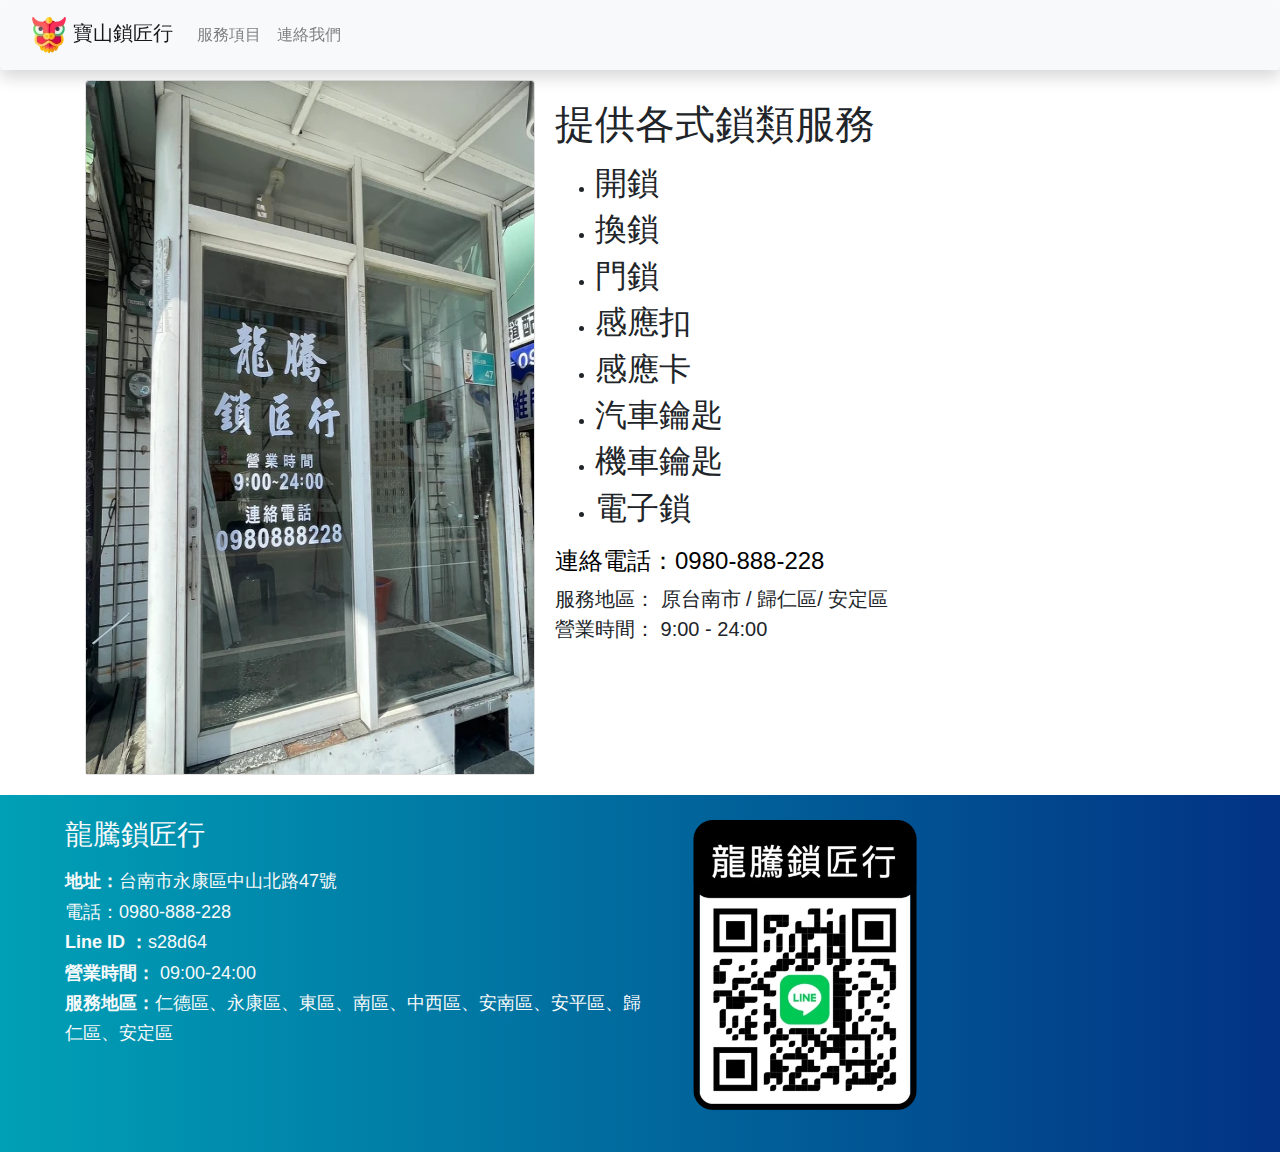
==== s02.html @ 55af2444 "move s02.html to root" ====
<!DOCTYPE html>
<html lang="zh-Hans-TW">
<head>
  <!-- Required meta tags -->
  <meta charset="utf-8">
  <meta name="viewport" content="width=device-width, initial-scale=1, shrink-to-fit=no">
  <!-- seo meta -->
  <meta name="description" content="寶山鎖匠行是一間位於台南市關廟的鎖匠行，由數名資深鎖匠共同創立，提供原台南市、歸仁區、關廟區、安平區之開鎖、換鎖、汽機車開鎖、門鎖等服務">
  <link rel="canonical" href="https://locksmith99.com/">
 <!-- HTML Meta Tags -->
 <title>寶山鎖匠行-行動鎖匠、開鎖、換鎖、汽機車開鎖、門鎖等服務</title>
  <!-- Facebook Meta Tags -->
  <meta property="og:url" content="https://locksmith99.com/s02.html">
  <meta property="og:type" content="website">
  <meta property="og:title" content="寶山鎖匠行-開鎖、換鎖、汽機車開鎖、門鎖">
  <meta property="og:description" content="寶山鎖匠行是一間位於台南市關廟的鎖匠行，由數名資深鎖匠共同創立，提供原台南市、歸仁區、關廟區、安平區之開鎖、換鎖、汽機車開鎖、門鎖等服務">
  <meta property="og:image" content="https://locksmith99.com/asset/image/graph.webp">

  <!-- Twitter Meta Tags -->
  <meta name="twitter:card" content="summary_large_image">
  <meta property="twitter:domain" content="locksmith99.com">
  <meta property="twitter:url" content="https://locksmith99.com/s02.html">
  <meta name="twitter:title" content="寶山鎖匠行-行動鎖匠、開鎖、換鎖、汽機車開鎖、門鎖等服務">
  <meta name="twitter:description" content="寶山鎖匠行是一間位於台南市關廟的鎖匠行，由數名資深鎖匠共同創立，提供原台南市、歸仁區、關廟區、安平區之開鎖、換鎖、汽機車開鎖、門鎖等服務">
  <meta name="twitter:image" content="https://locksmith99.com/asset/image/graph.webp">

  <!-- Meta Tags Generated via https://www.opengraph.xyz -->


  <!--norton-safeweb-->
  <meta name="norton-safeweb-site-verification" content="WEE9H6YMCEE-JR9W9Q1T-YM4PKKZ-KUNC630PPQ5V8V65WU7DN-QTX-R6-0-EZ8TRX21SYW-2CRU4LMLSOO3YH3-FHSPIY7YCH9WEJBKE7W7TWXF2J5-WHDMNNC6V70I" />
  <!--schema data-->
  <script type="application/ld+json">
    {
      "@context": "https://schema.org",
      "@type": "Article",
      "mainEntityOfPage": {
        "@type": "WebPage",
        "@id": "https://locksmith99.com/s02.html"
      },
      "headline": "LOGO",
      "description": "龍騰鎖匠行LOGO",
      "image": "https://locksmith99.com/asset/image/dragon.webp",  
      "author": {
        "@type": "",
        "name": "龍騰鎖匠行",
        "url": "https://locksmith99.com"
      },  
      "publisher": {
        "@type": "Organization",
        "name": "龍騰鎖匠行",
        "logo": {
          "@type": "ImageObject",
          "url": "https://locksmith99.com/asset/image/dragon.webp"
        }
      },
      "datePublished": "2024-05-21T03:30Z",
      "dateModified": "2024-05-21T03:30Z"
    }
    </script>
</head>
<body>
  <!--nav bar-->
  <nav class="navbar navbar-expand-lg navbar-light bg-light rounded bg-body-tertiary fixed-top my_nav shadow bottom">
    <!-- Container wrapper -->
    <div class="container-fluid">
      <a class="navbar-brand" href="#">
        <img src="asset/image/dragon.webp" id="logo" width="36px" height="36px" alt="LOGO"/>
        寶山鎖匠行
      </a>
      <button class="navbar-toggler" type="button" data-toggle="collapse" data-target="#navbarsLongterm" aria-controls="navbarsExample09" aria-expanded="false" aria-label="Toggle navigation">
        <span class="navbar-toggler-icon"></span>
      </button>

      <div class="collapse navbar-collapse my_nav_mobile" id="navbarsLongterm">
        <ul class="navbar-nav mr-auto">
          <li class="nav-item">
            <a class="nav-link" href="#service_item">服務項目</a>
          </li>
        </li>
        <!--<li class="nav-item">
          <a class="nav-link" href="#production_list">產品介紹</a>
        </li>-->
        <li class="nav-item">
          <a class="nav-link" href="#about">連絡我們</a>
        </li>
        </ul>
      </div>
    </div>
  </nav>
  <!--main-->
  <div class="container main">
     <!--main picture-->
    <div class="d-flex flex-sm-row flex-column justify-content-center">
      <div class="card">
        <img src="asset/image/front_view.webp" loading="lazy" class="card-img-top slider_img"  alt="龍騰鎖店照片">
      </div>
      <!--Serivice item-->
      <div class="card-body" id="service_item">
        <h1 class="card-title ">提供各式鎖類服務</h1>
        <p class="card-text">
          <ul>
            <li><h2>開鎖</h2></li>
            <li><h2>換鎖</h2></li>
            <li><h2>門鎖</h2></li>
            <li><h2>感應扣</h2></li>
            <li><h2>感應卡</h2></li>
            <li><h2>汽車鑰匙</h2></li>
            <li><h2>機車鑰匙</h2></li>
            <li><h2>電子鎖</h2></li>
          </ul>
        </p>
        <!--Serivice time and form--> 
        <p></p>
        <div id="service_item" class="service_item">
          <div> <a href="tel:+886-980-888-228" style=" color: black;"><h4>連絡電話：0980-888-228</h4></a></div>
          <div> 服務地區： 原台南市 / 歸仁區/ 安定區</div>
          <div>營業時間： 9:00 - 24:00 </div>
      </div>
      </div>
     
    </div>
    <!--<div class="card-body h1" id="production_list">
    產品介紹
    </div>-->
  </div>
  <!--floation buttion-->
  <a href="https://line.me/R/ti/p/~s28d64" class="float line only_mobile_show">
    <img src="asset/image/LINE_logo.webp" class="line-float" alt="line_button"/>
  </a>
  <a href="tel:+886-980-888-228" class="float phone only_mobile_show">
    <img src="asset/image/phone.webp" class="phone-float" alt="phone_button"/>
  </a>
  <!--footer-->
  <div class="footer d-flex flex-sm-row flex-column justify-content-center" id="about">
    <div class="item">
      <ul>
        <li>
          <p class="title">龍騰鎖匠行</p>
        </li>
        <li>
          <b>地址：</b>台南市永康區中山北路47號
        </li>
        <li>
          <a href="tel:+886-980-888-228" style=" color: rgb(248,249,250);">電話：</b>0980-888-228</a>
        </li>
        <li>
          <a href="https://line.me/R/ti/p/~s28d64" style=" color: rgb(248,249,250);"><b>Line ID ：</b>s28d64</a>
        </li>
        <li>
          <b>營業時間：</b> 09:00-24:00
        </li>
        <li>
          <b>服務地區：</b>仁德區、永康區、東區、南區、中西區、安南區、安平區、歸仁區、安定區
        </li>
      </ul>

    </div>
   <div class="item"><a href="https://line.me/R/ti/p/~s28d64" style=" color: rgb(248,249,250);"><img id="qr_code" class="qr_code" src="asset/image/qr_code.webp" alt="https://line.me/R/ti/p/~s28d64"/></a></div>
   <div class="item"><iframe src="https://www.google.com/maps/embed?pb=!1m18!1m12!1m3!1d3671.9300052438666!2d120.25578367430272!3d23.0263420791711!2m3!1f0!2f0!3f0!3m2!1i1024!2i768!4f13.1!3m3!1m2!1s0x346e71ce5c887711%3A0x35d5995b5d912a90!2z6b6N6aiw6Y6W5Yyg6KGM!5e0!3m2!1szh-TW!2stw!4v1713605435688!5m2!1szh-TW!2stw"  width="300" height="300" style="border:0;" allowfullscreen="" loading="lazy" referrerpolicy="no-referrer-when-downgrade" id="map" title="龍勝鎖匠行地圖"></iframe></div>
 
  </div>

   <!-- Bootstrap CSS -->
   <link rel="stylesheet" type="text/css" href="asset/css/bootstrap/bootstrap.min.css" >
   <link rel="stylesheet" type="text/css" href="asset/css/custom/custom.css" >
  
   <!-- jQuery first, then Popper.js, then Bootstrap JS -->
   <script src="asset/js/jquery-3.7.1.min.js"></script>
   <script src="asset/js/bootstrap.bundle.min.js" ></script>
</body>
</html>
---- asset/css/custom/custom.css ----
html,
body {
  height: 100%
}

.my_nav{
height: 70px;
}

.my_nav_mobile
{
    background:rgb(248,249,250);
}

.main{
    margin-top: 80px;
    justify-content: center;
}

.main_slider
{
    display: flex;

}

.slider_img
{
    
    max-width: 28rem;
    width: 512px;
    height: 693px;
    background-size:cover;
}

.card-text ul{
    list-style-type: disc !important;
    padding-left:1em !important;
    margin-left:1em;
}

.service_item
{
    font-size: 20px;
    line-height: 1.9rem;
    margin-top: 20px;
}

.service_title
{
  font-size: 48px!important;
  font-weight: 700;
}

.footer
{
    
    margin-top:1.25rem;
    padding:25px;
    background: linear-gradient(to right, rgb(0, 160, 182) 0%, rgb(2, 50, 132) 100%) !important;
}




.footer #map
{
    border-radius:15px;
}

.footer .qr_code
{
    border-radius:15px;
    width: 300px;
    height: 300px;
}

.footer ul
{
    list-style-type: none!important;
    line-height: 1.9rem;
    font-size: 18px;;
    color: rgb(248,249,250);
}

.footer .title
{
    font-size: 28px;
}



.float
{
  position:fixed;
	width:60px;
	height:60px;
	right:20px;
	background-color: #ccc;;
	color:#FFF;
	border-radius:50px;
	text-align:center;
	box-shadow: 2px 2px 3px #cccc;

 
}

.phone
{
  bottom: 40px;
}

.line
{
  bottom: 120px;
}


.line-float
{
  width: 36px;
  height: 36px;
  margin-top: 12px;
}
.phone-float
{
  width: 36px;
  height: 36px;
  margin-top: 12px;
}



.only_mobile_show {
  display: none;
}

@media only screen and (max-width: 768px) {
  .only_mobile_show {
    display: block;
  }
}

.shadow {
    
    &.top {
      box-shadow: 0px -15px 10px -15px #111;    
    }
    &.bottom {
      box-shadow: 0px 15px 10px -15px #111;    
    }
    &.left {
      box-shadow: -15px 0px 10px -15px #111;    
    }
    &.right {
      box-shadow: 15px 0px 10px -15px #111;    
    }
  }


  
@media (max-width: 800px) { 

  .slider_img
{
  max-width:100%; /*不使用width:100% 是因避免圖片解析度不好，隨父元素被放大時會糊掉*/
  height:auto;
}

}
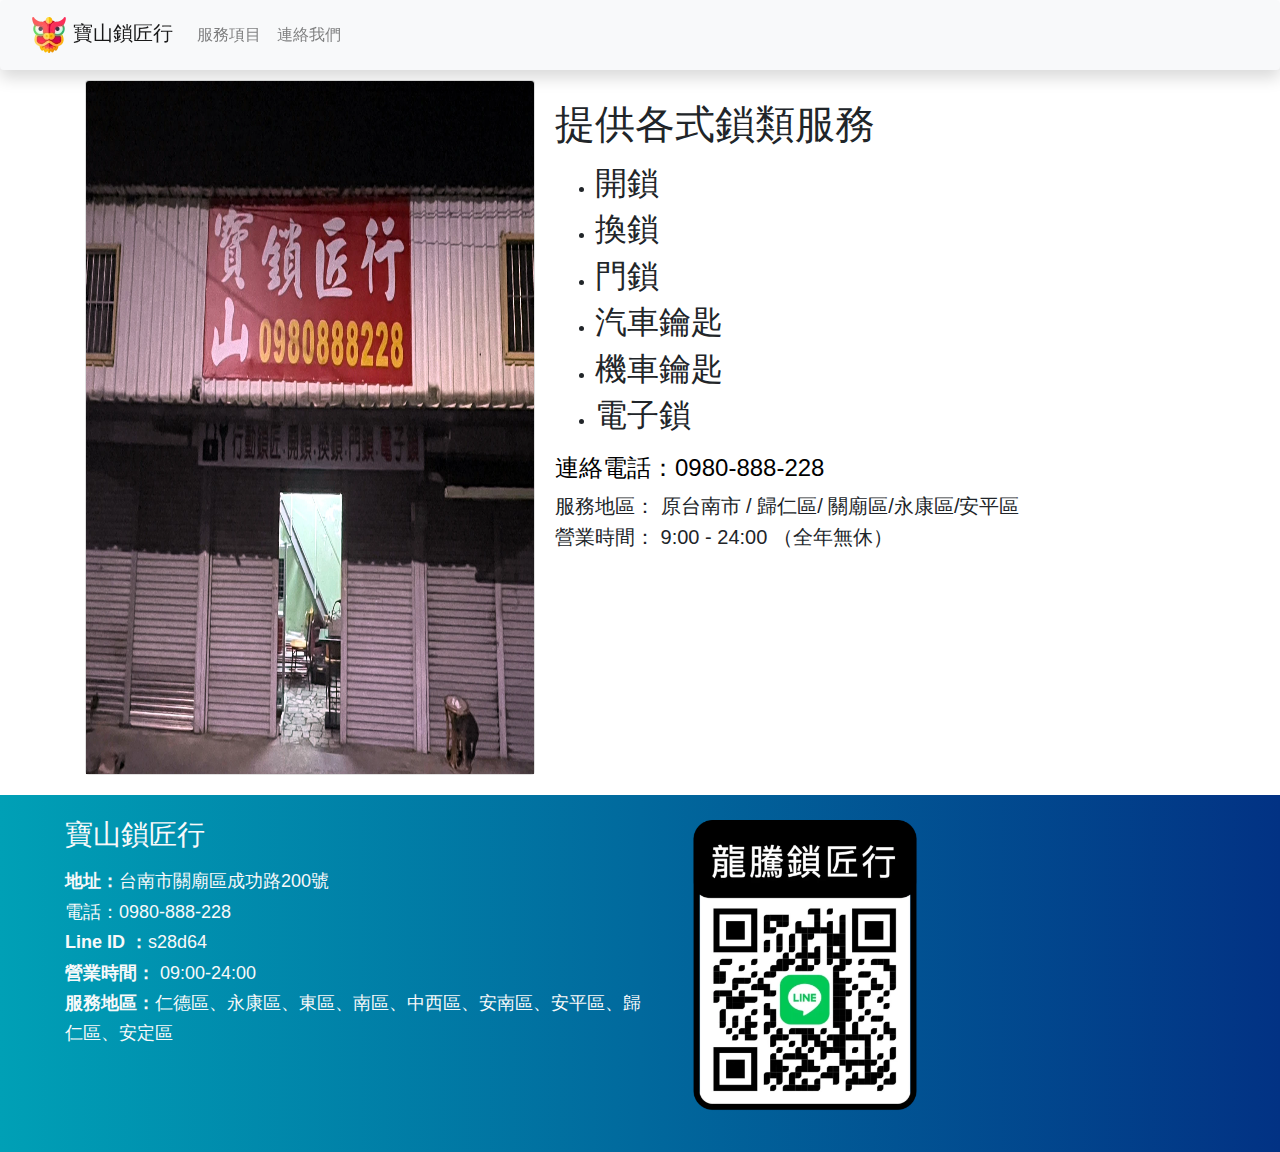
==== commit 65904696: "update store 02 image" ====
--- a/s02.html
+++ b/s02.html
@@ -93,7 +93,7 @@
      <!--main picture-->
     <div class="d-flex flex-sm-row flex-column justify-content-center">
       <div class="card">
-        <img src="asset/image/front_view.webp" loading="lazy" class="card-img-top slider_img"  alt="龍騰鎖店照片">
+        <img src="asset/image/s02_index.webp" loading="lazy" class="card-img-top slider_img"  alt="龍騰鎖店照片">
       </div>
       <!--Serivice item-->
       <div class="card-body" id="service_item">
@@ -103,8 +103,6 @@
             <li><h2>開鎖</h2></li>
             <li><h2>換鎖</h2></li>
             <li><h2>門鎖</h2></li>
-            <li><h2>感應扣</h2></li>
-            <li><h2>感應卡</h2></li>
             <li><h2>汽車鑰匙</h2></li>
             <li><h2>機車鑰匙</h2></li>
             <li><h2>電子鎖</h2></li>
@@ -114,8 +112,8 @@
         <p></p>
         <div id="service_item" class="service_item">
           <div> <a href="tel:+886-980-888-228" style=" color: black;"><h4>連絡電話：0980-888-228</h4></a></div>
-          <div> 服務地區： 原台南市 / 歸仁區/ 安定區</div>
-          <div>營業時間： 9:00 - 24:00 </div>
+          <div> 服務地區： 原台南市 / 歸仁區/ 關廟區/永康區/安平區</div>
+          <div>營業時間： 9:00 - 24:00 （全年無休）</div>
       </div>
       </div>
      
@@ -136,10 +134,10 @@
     <div class="item">
       <ul>
         <li>
-          <p class="title">龍騰鎖匠行</p>
+          <p class="title">寶山鎖匠行</p>
         </li>
         <li>
-          <b>地址：</b>台南市永康區中山北路47號
+          <b>地址：</b>台南市關廟區成功路200號
         </li>
         <li>
           <a href="tel:+886-980-888-228" style=" color: rgb(248,249,250);">電話：</b>0980-888-228</a>
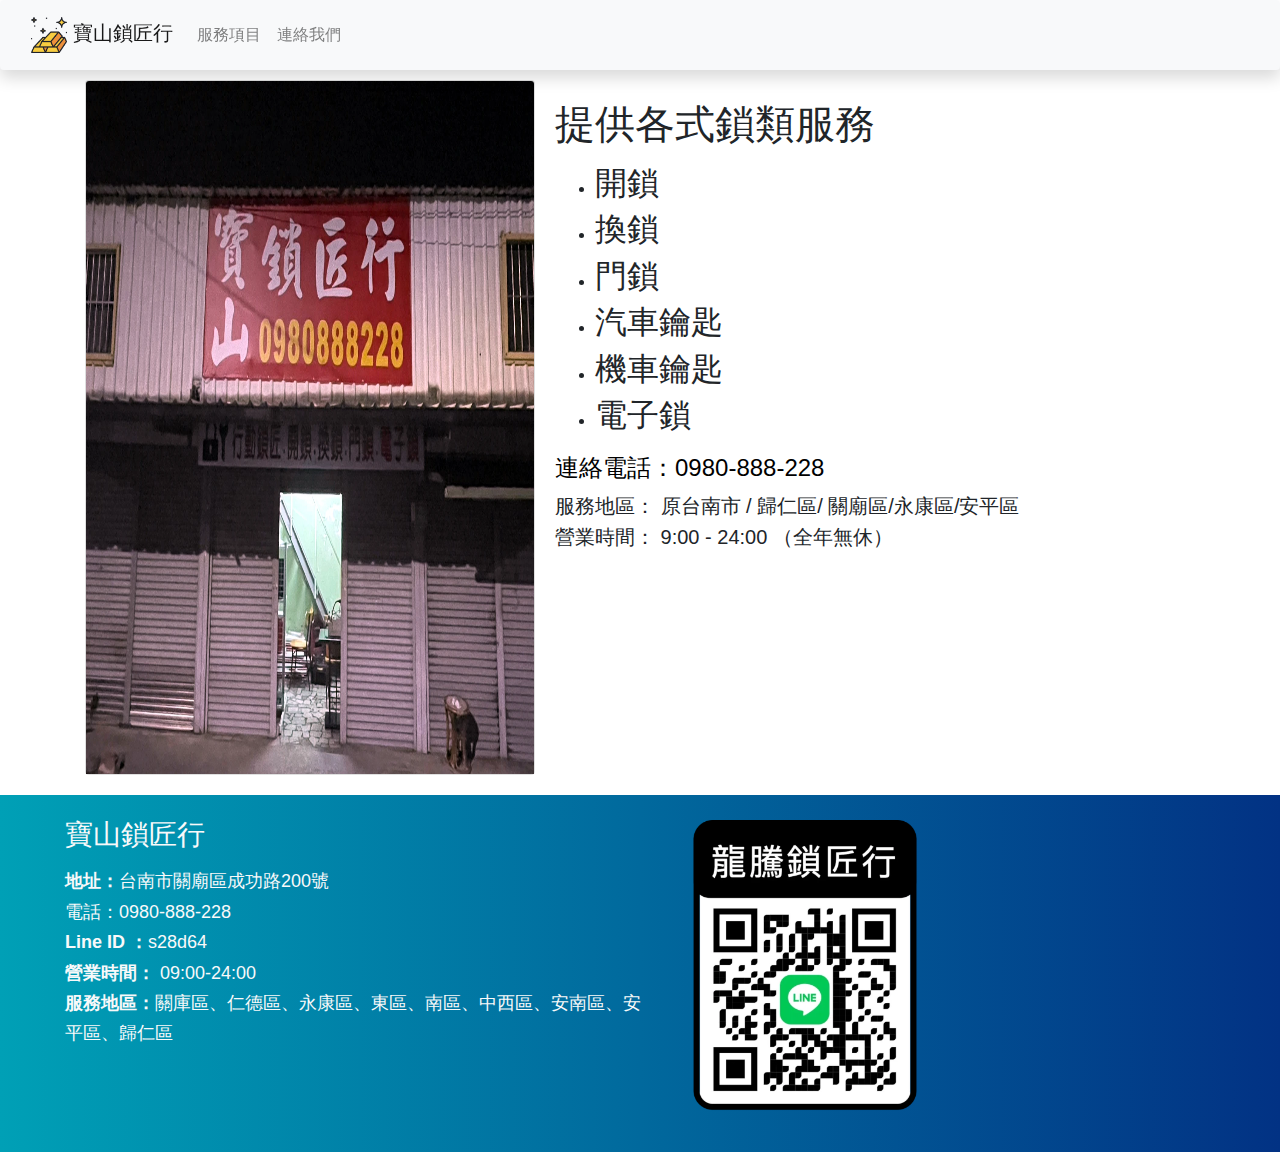
==== commit 3f2453d6: "update store 02 google map" ====
--- a/s02.html
+++ b/s02.html
@@ -40,7 +40,7 @@
       },
       "headline": "LOGO",
       "description": "龍騰鎖匠行LOGO",
-      "image": "https://locksmith99.com/asset/image/dragon.webp",  
+      "image": "https://locksmith99.com/asset/image/gold-ingots.png",  
       "author": {
         "@type": "",
         "name": "龍騰鎖匠行",
@@ -51,7 +51,7 @@
         "name": "龍騰鎖匠行",
         "logo": {
           "@type": "ImageObject",
-          "url": "https://locksmith99.com/asset/image/dragon.webp"
+          "url": "https://locksmith99.com/asset/image/gold-ingots.png"
         }
       },
       "datePublished": "2024-05-21T03:30Z",
@@ -65,7 +65,7 @@
     <!-- Container wrapper -->
     <div class="container-fluid">
       <a class="navbar-brand" href="#">
-        <img src="asset/image/dragon.webp" id="logo" width="36px" height="36px" alt="LOGO"/>
+        <img src="asset/image/gold-ingots.png" id="logo" width="36px" height="36px" alt="LOGO"/>
         寶山鎖匠行
       </a>
       <button class="navbar-toggler" type="button" data-toggle="collapse" data-target="#navbarsLongterm" aria-controls="navbarsExample09" aria-expanded="false" aria-label="Toggle navigation">
@@ -149,13 +149,13 @@
           <b>營業時間：</b> 09:00-24:00
         </li>
         <li>
-          <b>服務地區：</b>仁德區、永康區、東區、南區、中西區、安南區、安平區、歸仁區、安定區
+          <b>服務地區：</b>關庫區、仁德區、永康區、東區、南區、中西區、安南區、安平區、歸仁區
         </li>
       </ul>
 
     </div>
    <div class="item"><a href="https://line.me/R/ti/p/~s28d64" style=" color: rgb(248,249,250);"><img id="qr_code" class="qr_code" src="asset/image/qr_code.webp" alt="https://line.me/R/ti/p/~s28d64"/></a></div>
-   <div class="item"><iframe src="https://www.google.com/maps/embed?pb=!1m18!1m12!1m3!1d3671.9300052438666!2d120.25578367430272!3d23.0263420791711!2m3!1f0!2f0!3f0!3m2!1i1024!2i768!4f13.1!3m3!1m2!1s0x346e71ce5c887711%3A0x35d5995b5d912a90!2z6b6N6aiw6Y6W5Yyg6KGM!5e0!3m2!1szh-TW!2stw!4v1713605435688!5m2!1szh-TW!2stw"  width="300" height="300" style="border:0;" allowfullscreen="" loading="lazy" referrerpolicy="no-referrer-when-downgrade" id="map" title="龍勝鎖匠行地圖"></iframe></div>
+   <div class="item"><iframe src="https://www.google.com/maps/embed?pb=!1m18!1m12!1m3!1d3673.620517500536!2d120.32983867485576!3d22.96419877921477!2m3!1f0!2f0!3f0!3m2!1i1024!2i768!4f13.1!3m3!1m2!1s0x346e71e550c9b939%3A0xc60375bc96e2dbb0!2sNo.%20200%2C%20Chenggong%20Rd%2C%20Guanmiao%20District%2C%20Tainan%20City%2C%20718!5e0!3m2!1sen!2stw!4v1716291699530!5m2!1sen!2stw"  width="300" height="300" style="border:0;" allowfullscreen="" loading="lazy" referrerpolicy="no-referrer-when-downgrade" id="map" title="寶山鎖匠行地圖"></iframe></div>
  
   </div>
 
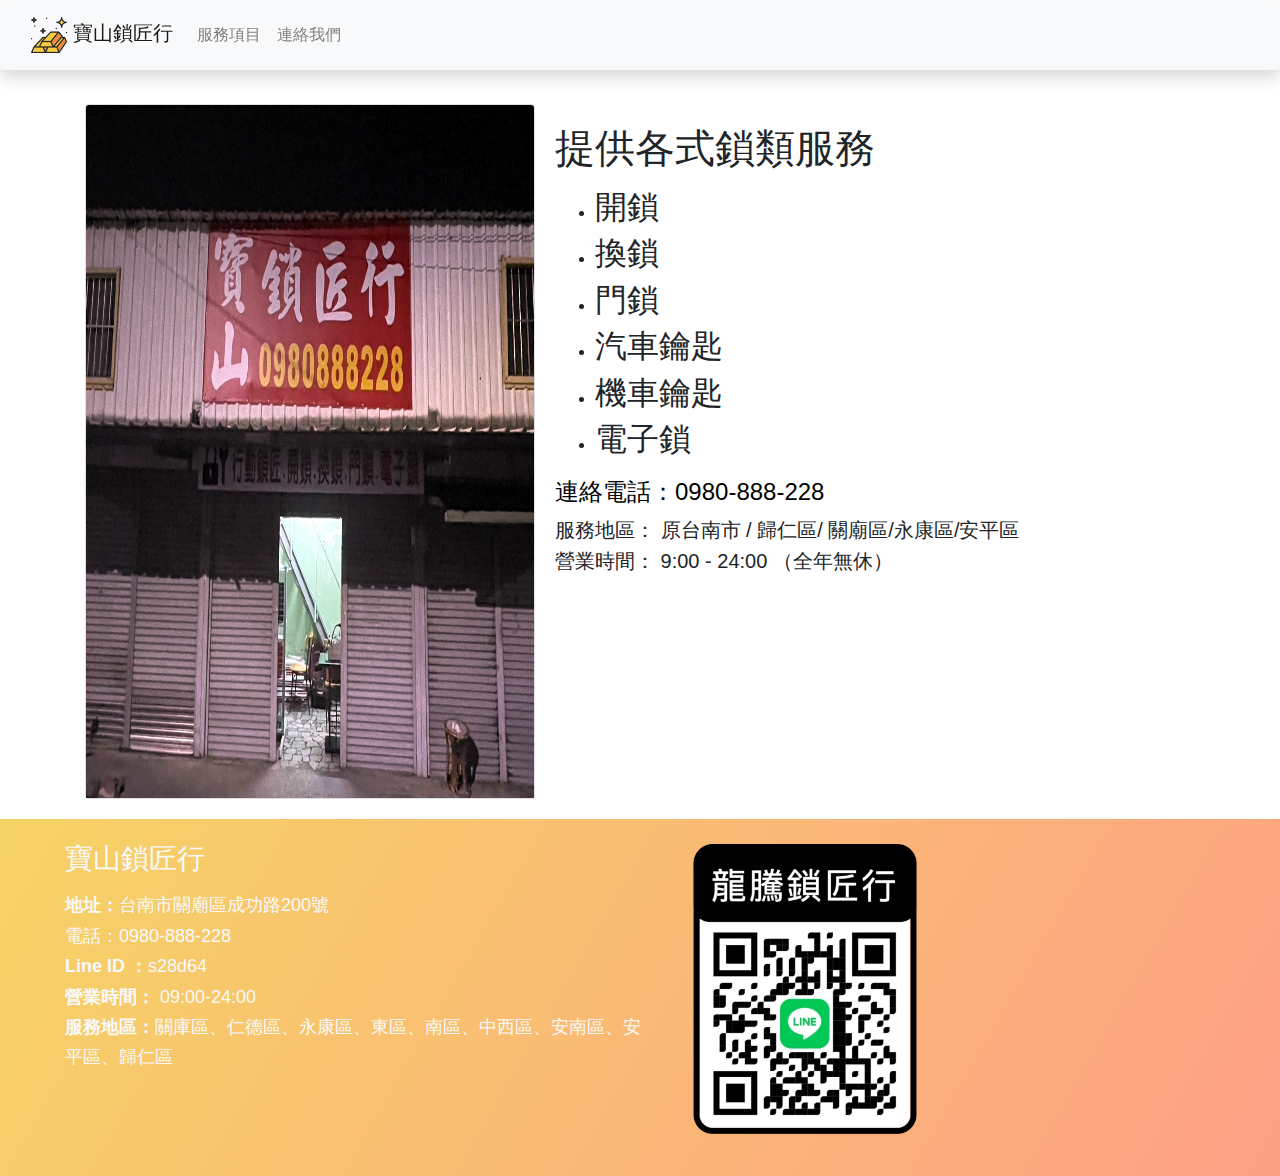
==== commit d7da3708: "update store 02 footer color" ====
--- a/s02.html
+++ b/s02.html
@@ -26,7 +26,7 @@
 
   <!-- Meta Tags Generated via https://www.opengraph.xyz -->
 
-
+  FF7043
   <!--norton-safeweb-->
   <meta name="norton-safeweb-site-verification" content="WEE9H6YMCEE-JR9W9Q1T-YM4PKKZ-KUNC630PPQ5V8V65WU7DN-QTX-R6-0-EZ8TRX21SYW-2CRU4LMLSOO3YH3-FHSPIY7YCH9WEJBKE7W7TWXF2J5-WHDMNNC6V70I" />
   <!--schema data-->
@@ -130,7 +130,7 @@
     <img src="asset/image/phone.webp" class="phone-float" alt="phone_button"/>
   </a>
   <!--footer-->
-  <div class="footer d-flex flex-sm-row flex-column justify-content-center" id="about">
+  <div class="footer footer_s02 d-flex flex-sm-row flex-column justify-content-center" id="about">
     <div class="item">
       <ul>
         <li>
--- a/asset/css/custom/custom.css
+++ b/asset/css/custom/custom.css
@@ -57,6 +57,13 @@
     margin-top:1.25rem;
     padding:25px;
     background: linear-gradient(to right, rgb(0, 160, 182) 0%, rgb(2, 50, 132) 100%) !important;
+}
+
+.footer_s02
+{
+  margin-top:1.25rem;
+  padding:25px;
+  background:linear-gradient(120deg, #f6d365 0%, #fda085 100%) !important;
 }
 
 
@@ -166,6 +173,6 @@
   height:auto;
 }
 
-}
+} 
 
 
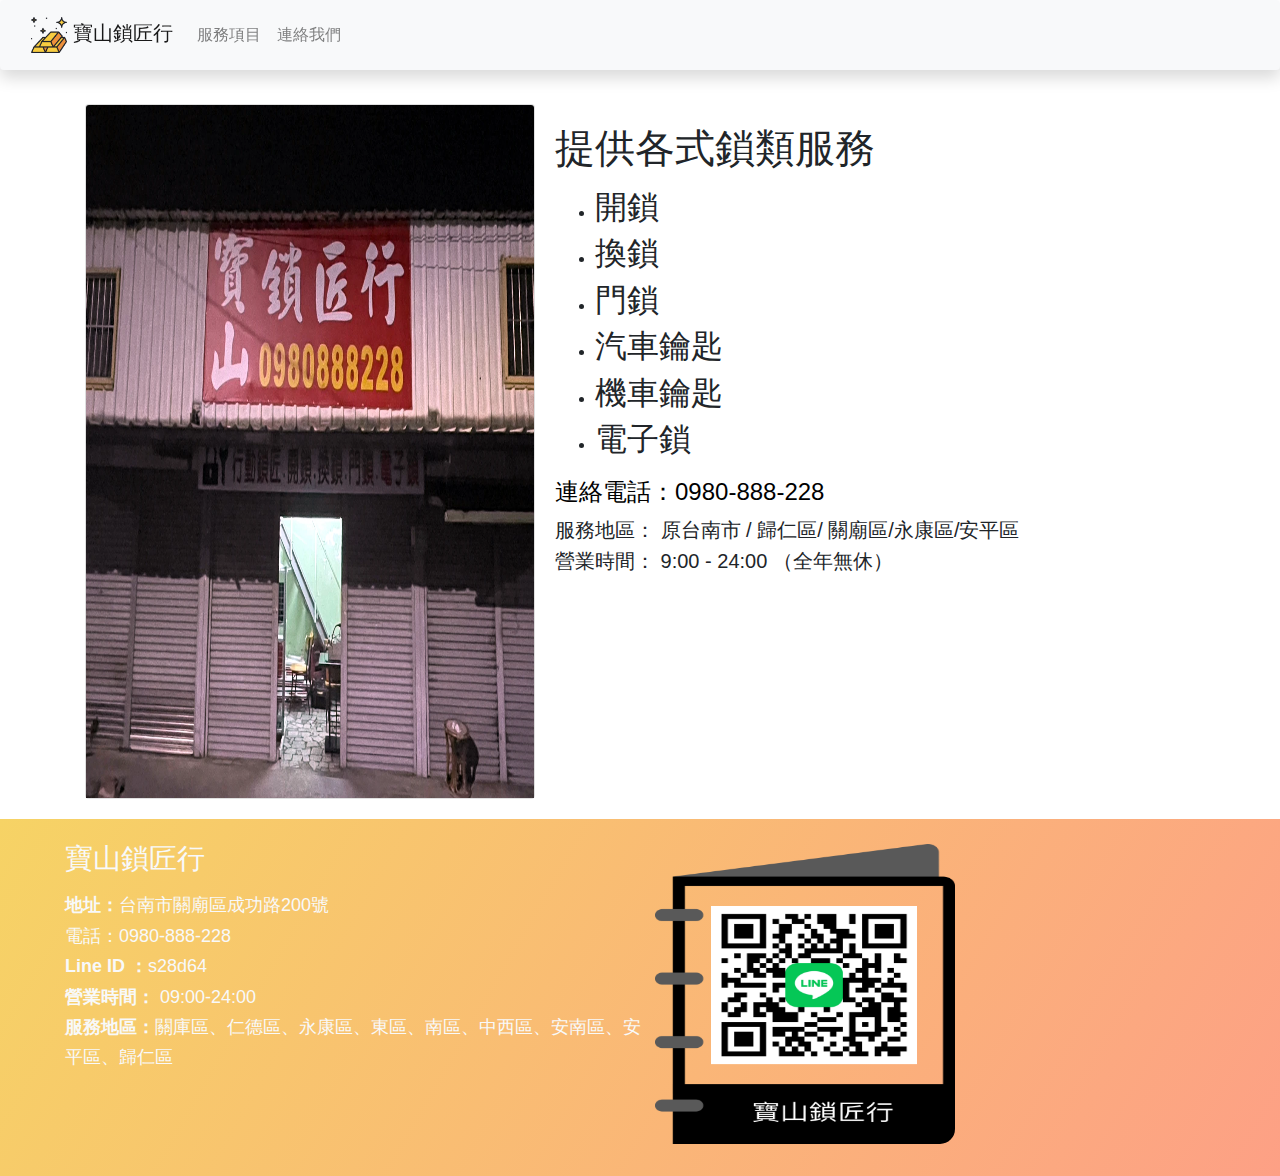
==== commit c6f705f1: "update qr_code for store 02" ====
--- a/s02.html
+++ b/s02.html
@@ -14,7 +14,7 @@
   <meta property="og:type" content="website">
   <meta property="og:title" content="寶山鎖匠行-開鎖、換鎖、汽機車開鎖、門鎖">
   <meta property="og:description" content="寶山鎖匠行是一間位於台南市關廟的鎖匠行，由數名資深鎖匠共同創立，提供原台南市、歸仁區、關廟區、安平區之開鎖、換鎖、汽機車開鎖、門鎖等服務">
-  <meta property="og:image" content="https://locksmith99.com/asset/image/graph.webp">
+  <meta property="og:image" content="https://locksmith99.com/asset/image/graph_02.webp">
 
   <!-- Twitter Meta Tags -->
   <meta name="twitter:card" content="summary_large_image">
@@ -22,7 +22,7 @@
   <meta property="twitter:url" content="https://locksmith99.com/s02.html">
   <meta name="twitter:title" content="寶山鎖匠行-行動鎖匠、開鎖、換鎖、汽機車開鎖、門鎖等服務">
   <meta name="twitter:description" content="寶山鎖匠行是一間位於台南市關廟的鎖匠行，由數名資深鎖匠共同創立，提供原台南市、歸仁區、關廟區、安平區之開鎖、換鎖、汽機車開鎖、門鎖等服務">
-  <meta name="twitter:image" content="https://locksmith99.com/asset/image/graph.webp">
+  <meta name="twitter:image" content="https://locksmith99.com/asset/image/graph_02.webp">
 
   <!-- Meta Tags Generated via https://www.opengraph.xyz -->
 
@@ -39,12 +39,12 @@
         "@id": "https://locksmith99.com/s02.html"
       },
       "headline": "LOGO",
-      "description": "龍騰鎖匠行LOGO",
+      "description": "寶山鎖匠行LOGO",
       "image": "https://locksmith99.com/asset/image/gold-ingots.png",  
       "author": {
         "@type": "",
-        "name": "龍騰鎖匠行",
-        "url": "https://locksmith99.com"
+        "name": "寶山鎖匠行",
+        "url": "https://locksmith99.com/s02.html"
       },  
       "publisher": {
         "@type": "Organization",
@@ -154,7 +154,7 @@
       </ul>
 
     </div>
-   <div class="item"><a href="https://line.me/R/ti/p/~s28d64" style=" color: rgb(248,249,250);"><img id="qr_code" class="qr_code" src="asset/image/qr_code.webp" alt="https://line.me/R/ti/p/~s28d64"/></a></div>
+   <div class="item"><a href="https://line.me/R/ti/p/~s28d64" style=" color: rgb(248,249,250);"><img id="qr_code" class="qr_code" src="asset/image/qr_code_s02.png" alt="https://line.me/R/ti/p/~s28d64"/></a></div>
    <div class="item"><iframe src="https://www.google.com/maps/embed?pb=!1m18!1m12!1m3!1d3673.620517500536!2d120.32983867485576!3d22.96419877921477!2m3!1f0!2f0!3f0!3m2!1i1024!2i768!4f13.1!3m3!1m2!1s0x346e71e550c9b939%3A0xc60375bc96e2dbb0!2sNo.%20200%2C%20Chenggong%20Rd%2C%20Guanmiao%20District%2C%20Tainan%20City%2C%20718!5e0!3m2!1sen!2stw!4v1716291699530!5m2!1sen!2stw"  width="300" height="300" style="border:0;" allowfullscreen="" loading="lazy" referrerpolicy="no-referrer-when-downgrade" id="map" title="寶山鎖匠行地圖"></iframe></div>
  
   </div>
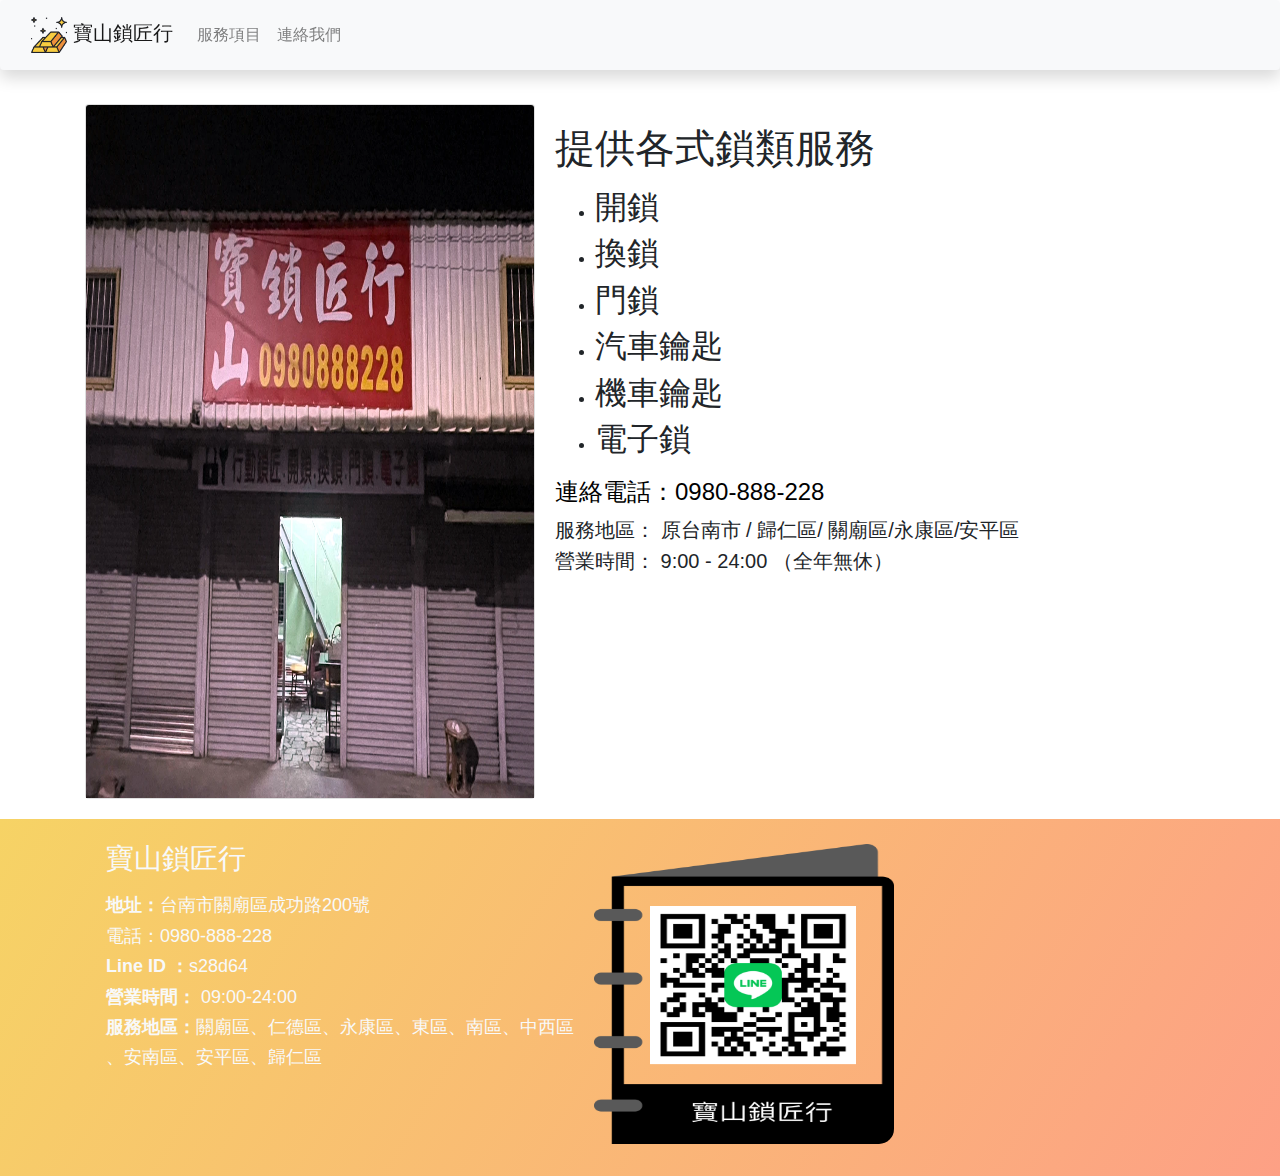
==== commit a3f281ff: "modify footer for store 02" ====
--- a/s02.html
+++ b/s02.html
@@ -149,12 +149,16 @@
           <b>營業時間：</b> 09:00-24:00
         </li>
         <li>
-          <b>服務地區：</b>關庫區、仁德區、永康區、東區、南區、中西區、安南區、安平區、歸仁區
+          <b>服務地區：</b>關廟區、仁德區、永康區、東區、南區、中西區
+          
         </li>
+        <li> <b>        </b>、安南區、安平區、歸仁區
+        </li>
+       
       </ul>
 
     </div>
-   <div class="item"><a href="https://line.me/R/ti/p/~s28d64" style=" color: rgb(248,249,250);"><img id="qr_code" class="qr_code" src="asset/image/qr_code_s02.png" alt="https://line.me/R/ti/p/~s28d64"/></a></div>
+   <div class="item"><a href="https://line.me/R/ti/p/~s28d64" style=" color: rgb(248,249,250); padding: 20px;"><img id="qr_code" class="qr_code" src="asset/image/qr_code_s02.png" alt="https://line.me/R/ti/p/~s28d64"/ width="300px" height="300px"></a></div>
    <div class="item"><iframe src="https://www.google.com/maps/embed?pb=!1m18!1m12!1m3!1d3673.620517500536!2d120.32983867485576!3d22.96419877921477!2m3!1f0!2f0!3f0!3m2!1i1024!2i768!4f13.1!3m3!1m2!1s0x346e71e550c9b939%3A0xc60375bc96e2dbb0!2sNo.%20200%2C%20Chenggong%20Rd%2C%20Guanmiao%20District%2C%20Tainan%20City%2C%20718!5e0!3m2!1sen!2stw!4v1716291699530!5m2!1sen!2stw"  width="300" height="300" style="border:0;" allowfullscreen="" loading="lazy" referrerpolicy="no-referrer-when-downgrade" id="map" title="寶山鎖匠行地圖"></iframe></div>
  
   </div>
--- a/asset/css/custom/custom.css
+++ b/asset/css/custom/custom.css
@@ -61,8 +61,6 @@
 
 .footer_s02
 {
-  margin-top:1.25rem;
-  padding:25px;
   background:linear-gradient(120deg, #f6d365 0%, #fda085 100%) !important;
 }
 
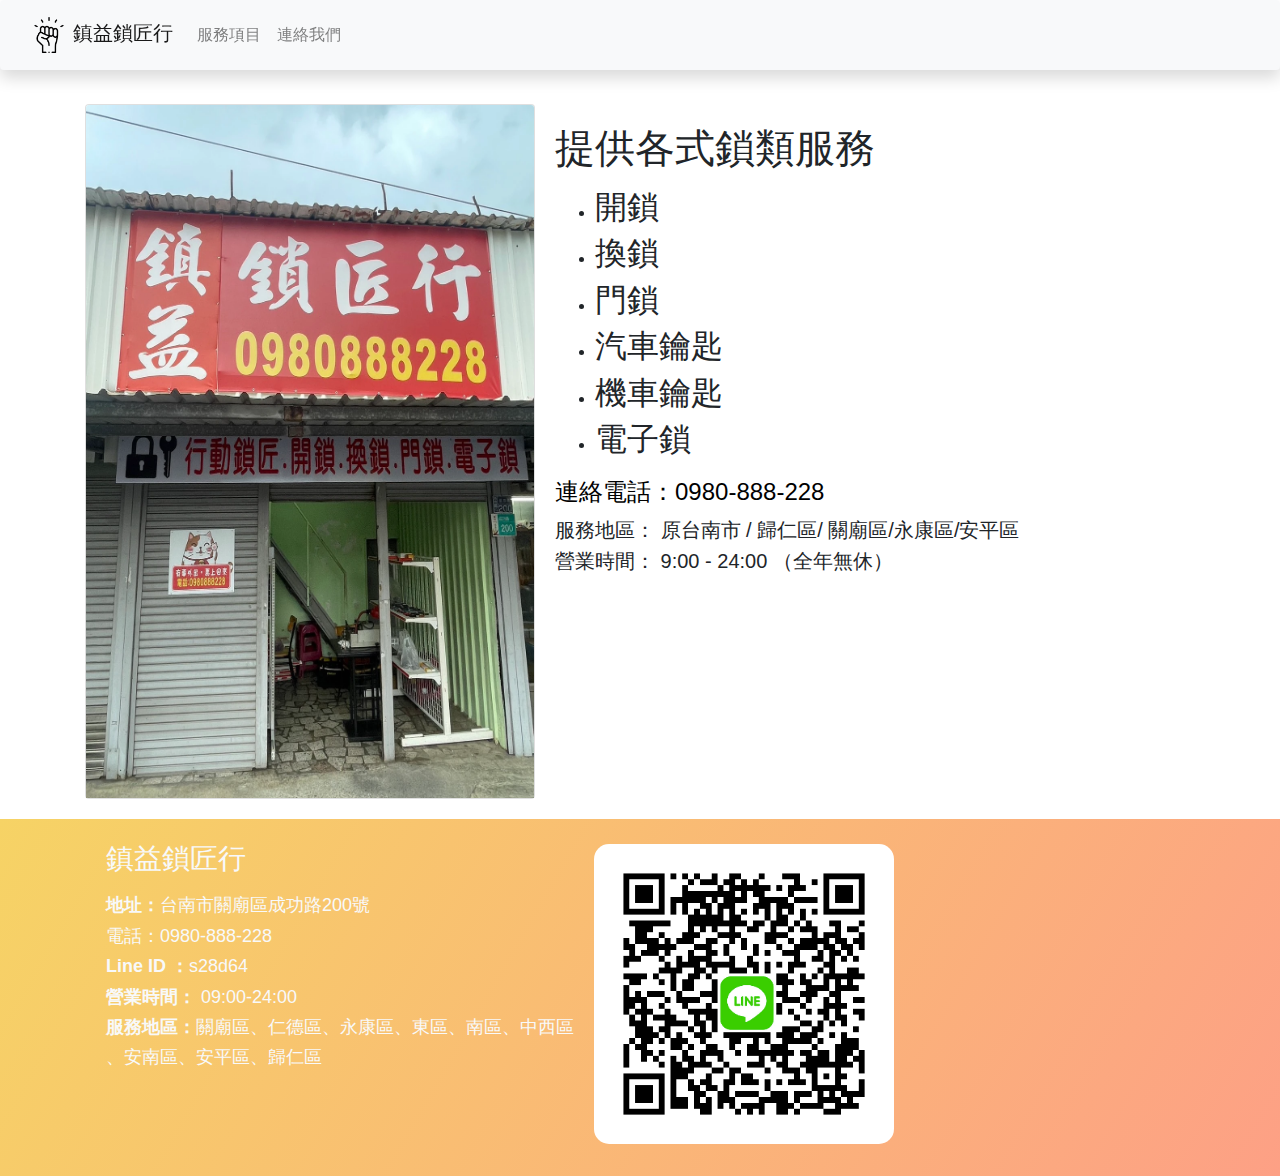
==== commit c36f543d: "update s02 QR code" ====
--- a/s02.html
+++ b/s02.html
@@ -5,23 +5,23 @@
   <meta charset="utf-8">
   <meta name="viewport" content="width=device-width, initial-scale=1, shrink-to-fit=no">
   <!-- seo meta -->
-  <meta name="description" content="寶山鎖匠行是一間位於台南市關廟的鎖匠行，由數名資深鎖匠共同創立，提供原台南市、歸仁區、關廟區、安平區之開鎖、換鎖、汽機車開鎖、門鎖等服務">
+  <meta name="description" content="鎮益鎖匠行是一間位於台南市關廟的鎖匠行，由數名資深鎖匠共同創立，提供原台南市、歸仁區、關廟區、安平區之開鎖、換鎖、汽機車開鎖、門鎖等服務">
   <link rel="canonical" href="https://locksmith99.com/">
  <!-- HTML Meta Tags -->
- <title>寶山鎖匠行-行動鎖匠、開鎖、換鎖、汽機車開鎖、門鎖等服務</title>
+ <title>鎮益鎖匠行-行動鎖匠、開鎖、換鎖、汽機車開鎖、門鎖等服務</title>
   <!-- Facebook Meta Tags -->
   <meta property="og:url" content="https://locksmith99.com/s02.html">
   <meta property="og:type" content="website">
-  <meta property="og:title" content="寶山鎖匠行-開鎖、換鎖、汽機車開鎖、門鎖">
-  <meta property="og:description" content="寶山鎖匠行是一間位於台南市關廟的鎖匠行，由數名資深鎖匠共同創立，提供原台南市、歸仁區、關廟區、安平區之開鎖、換鎖、汽機車開鎖、門鎖等服務">
+  <meta property="og:title" content="鎮益鎖匠行-開鎖、換鎖、汽機車開鎖、門鎖">
+  <meta property="og:description" content="鎮益鎖匠行是一間位於台南市關廟的鎖匠行，由數名資深鎖匠共同創立，提供原台南市、歸仁區、關廟區、安平區之開鎖、換鎖、汽機車開鎖、門鎖等服務">
   <meta property="og:image" content="https://locksmith99.com/asset/image/graph_02.webp">
 
   <!-- Twitter Meta Tags -->
   <meta name="twitter:card" content="summary_large_image">
   <meta property="twitter:domain" content="locksmith99.com">
   <meta property="twitter:url" content="https://locksmith99.com/s02.html">
-  <meta name="twitter:title" content="寶山鎖匠行-行動鎖匠、開鎖、換鎖、汽機車開鎖、門鎖等服務">
-  <meta name="twitter:description" content="寶山鎖匠行是一間位於台南市關廟的鎖匠行，由數名資深鎖匠共同創立，提供原台南市、歸仁區、關廟區、安平區之開鎖、換鎖、汽機車開鎖、門鎖等服務">
+  <meta name="twitter:title" content="鎮益鎖匠行-行動鎖匠、開鎖、換鎖、汽機車開鎖、門鎖等服務">
+  <meta name="twitter:description" content="鎮益鎖匠行是一間位於台南市關廟的鎖匠行，由數名資深鎖匠共同創立，提供原台南市、歸仁區、關廟區、安平區之開鎖、換鎖、汽機車開鎖、門鎖等服務">
   <meta name="twitter:image" content="https://locksmith99.com/asset/image/graph_02.webp">
 
   <!-- Meta Tags Generated via https://www.opengraph.xyz -->
@@ -39,11 +39,11 @@
         "@id": "https://locksmith99.com/s02.html"
       },
       "headline": "LOGO",
-      "description": "寶山鎖匠行LOGO",
+      "description": "鎮益鎖匠行LOGO",
       "image": "https://locksmith99.com/asset/image/gold-ingots.png",  
       "author": {
         "@type": "",
-        "name": "寶山鎖匠行",
+        "name": "鎮益鎖匠行",
         "url": "https://locksmith99.com/s02.html"
       },  
       "publisher": {
@@ -51,7 +51,7 @@
         "name": "龍騰鎖匠行",
         "logo": {
           "@type": "ImageObject",
-          "url": "https://locksmith99.com/asset/image/gold-ingots.png"
+          "url": "https://locksmith99.com/asset/image/protest.png"
         }
       },
       "datePublished": "2024-05-21T03:30Z",
@@ -65,8 +65,8 @@
     <!-- Container wrapper -->
     <div class="container-fluid">
       <a class="navbar-brand" href="#">
-        <img src="asset/image/gold-ingots.png" id="logo" width="36px" height="36px" alt="LOGO"/>
-        寶山鎖匠行
+        <img src="asset/image/protest.png" id="logo" width="36px" height="36px" alt="LOGO"/>
+        鎮益鎖匠行
       </a>
       <button class="navbar-toggler" type="button" data-toggle="collapse" data-target="#navbarsLongterm" aria-controls="navbarsExample09" aria-expanded="false" aria-label="Toggle navigation">
         <span class="navbar-toggler-icon"></span>
@@ -134,7 +134,7 @@
     <div class="item">
       <ul>
         <li>
-          <p class="title">寶山鎖匠行</p>
+          <p class="title">鎮益鎖匠行</p>
         </li>
         <li>
           <b>地址：</b>台南市關廟區成功路200號
@@ -159,7 +159,7 @@
 
     </div>
    <div class="item"><a href="https://line.me/R/ti/p/~s28d64" style=" color: rgb(248,249,250); padding: 20px;"><img id="qr_code" class="qr_code" src="asset/image/qr_code_s02.png" alt="https://line.me/R/ti/p/~s28d64"/ width="300px" height="300px"></a></div>
-   <div class="item"><iframe src="https://www.google.com/maps/embed?pb=!1m18!1m12!1m3!1d3673.620517500536!2d120.32983867485576!3d22.96419877921477!2m3!1f0!2f0!3f0!3m2!1i1024!2i768!4f13.1!3m3!1m2!1s0x346e71e550c9b939%3A0xc60375bc96e2dbb0!2sNo.%20200%2C%20Chenggong%20Rd%2C%20Guanmiao%20District%2C%20Tainan%20City%2C%20718!5e0!3m2!1sen!2stw!4v1716291699530!5m2!1sen!2stw"  width="300" height="300" style="border:0;" allowfullscreen="" loading="lazy" referrerpolicy="no-referrer-when-downgrade" id="map" title="寶山鎖匠行地圖"></iframe></div>
+   <div class="item"><iframe src="https://www.google.com/maps/embed?pb=!1m18!1m12!1m3!1d3673.620517500536!2d120.32983867485576!3d22.96419877921477!2m3!1f0!2f0!3f0!3m2!1i1024!2i768!4f13.1!3m3!1m2!1s0x346e71e550c9b939%3A0xc60375bc96e2dbb0!2sNo.%20200%2C%20Chenggong%20Rd%2C%20Guanmiao%20District%2C%20Tainan%20City%2C%20718!5e0!3m2!1sen!2stw!4v1716291699530!5m2!1sen!2stw"  width="300" height="300" style="border:0;" allowfullscreen="" loading="lazy" referrerpolicy="no-referrer-when-downgrade" id="map" title="鎮益鎖匠行地圖"></iframe></div>
  
   </div>
 
